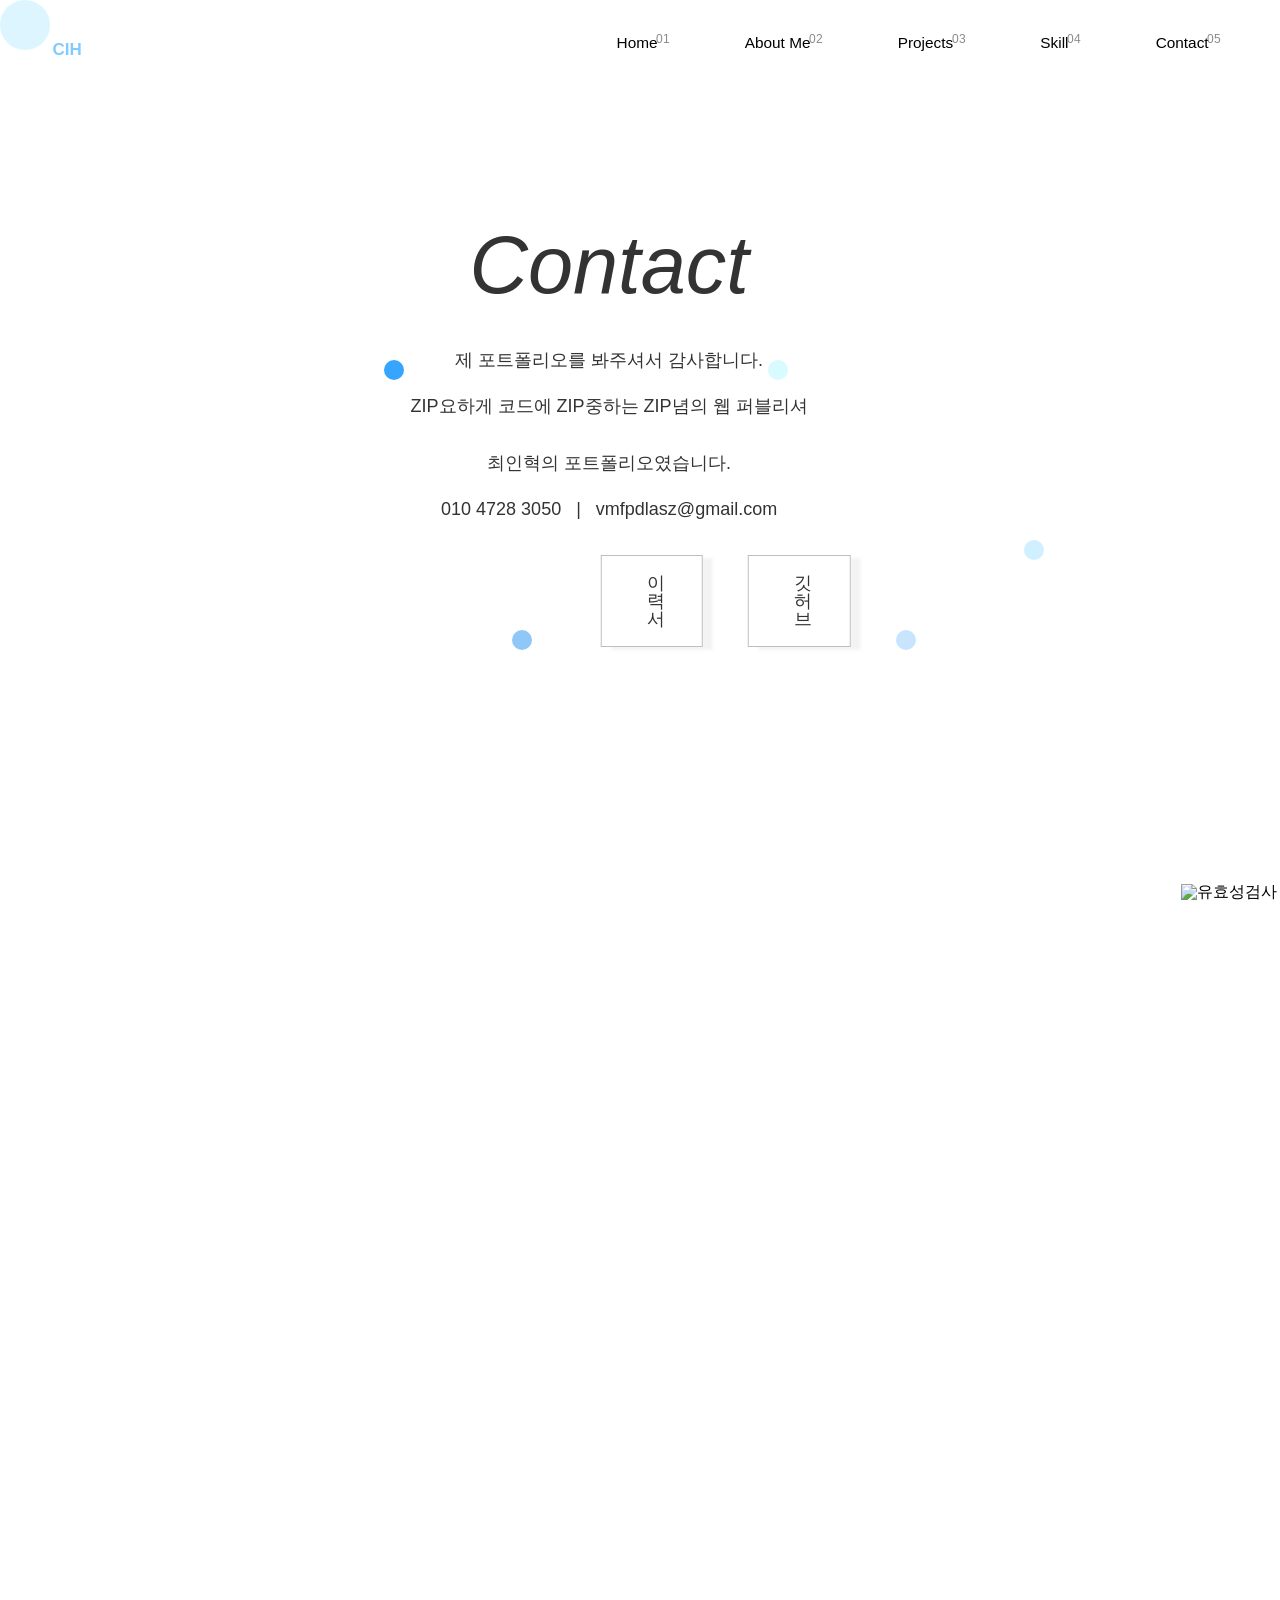
==== index.html @ bfeadcda "22" ====
<!DOCTYPE html>
<html lang="ko">
  <head>
    <meta charset="UTF-8">
    <meta name="viewport" content="width=device-width, initial-scale=1.0">
    <title>최인혁의 포트폴리오</title>
    <link rel="icon" href="./img/favicon.png" type="image/x-icon">
    <link rel="stylesheet" href="./css/reset.css">
    <link rel="stylesheet" href="./css/responsive.css">
    <link rel="stylesheet" href="./css/style.css">

    <!-- <link rel="stylesheet" href="./css/responsive.css"> -->

    <script src="https://code.jquery.com/jquery-3.6.0.min.js"></script>
    <script src="https://cdn.jsdelivr.net/npm/gsap@3.12.5/dist/gsap.min.js"></script>
    <script src="https://cdn.jsdelivr.net/npm/gsap@3.12.5/dist/ScrollTrigger.min.js"></script>
    <script src="https://unpkg.com/gsap@3/dist/ScrollToPlugin.min.js"></script>
    <script src="https://cdnjs.cloudflare.com/ajax/libs/lottie-web/5.12.2/lottie.min.js"></script>

    <script src="./script/script.js" defer></script>






  </head>

  <body>
    <header id="masthead">
      <div id="lottie"></div>
      <nav>
        <div class="gnb"><a href="#panel-1" class="anchor hover-14">Home</a><p class="s1"></p></div>
        <div class="gnb"><a href="#panel-2" class="anchor hover-14">About Me</a><p class="s2"></p></div>
        <div class="gnb"><a href="#panel-3" class="anchor hover-14">Projects</a><p class="s3"></p></div>
        <div class="gnb"><a href="#panel-10" class="anchor hover-14">Skill</a><p class="s4"></p></div>
        <div class="gnb"><a href="#panel-12" class="anchor hover-14">Contact</a><p class="s5"></p></div>
      </nav>
    </header>

    <main id="content">
      
      <section id="panels">
        <div id="panels-container">
          <div class="cursor"></div>
          <article id="panel-1" class="panel">
            
            <div class="zipper move" data-value="-1">
            <div class="visual">
              <img src="./img/cut.png" alt="#">
            </div>
              <div class="zipper_line" >
              </div>
            </div>
            <div class="title">
              <h2 class="row1">집중 집념 집요</h2>
              <h1 class="row2">3ZIP &nbsp;&nbsp; 최인혁입니다.</h1>
              <object data="./img/effect1.svg" type="image/svg+xml" class="eff1"></object>
              <div class="fx">
                <a class="btn-style510" href="https://drive.google.com/file/d/1c1glgRorIDei5zR2GiG9NNHSeQmncQgn/view?usp=sharing" target="_blank">이력서</a>
                <a class="btn-style510" target="_blank" href="https://github.com/rustymotor">깃허브</a>
              </div>
            </div>
            <div class="scrollright" data-value="3">
              <p>오른쪽으로 스크롤</p><i class="fa fa-long-arrow-right" aria-hidden="true"></i>
            </div>
          </article>
          <article id="panel-2" class="panel">
            <div class="style2">
              <h2 class="typewriter">
                코드에 ZIP중하고 ZIP요하게 분석하고<br>
                <span data-text="ZIP념으로 해결합니다"></span>
              </h2>
              <div class="text1">
                <div class="fx">
                  <div class="edu">
                    <h3>Info</h3>
                    <ul>
                      <li>최인혁</li>
                      <li>010 4728 3050</li>
                      <li>vmfpdlasz@gmail.com</li>
                    </ul>
                  </div>
                  <div class="lic">
                    <h3>Licenses</h3>
                    <ul>
                      <li>포토샵 GTQ 1급</li>
                      <li class="acc">웹디자인 기능사</li>
                      <li >운전면허 1종 보통</li>
                      <li class="acc">TOEIC 825 / 영어회화가능</li>
                    </ul>
                  </div>
                </div>
                <div class="fx">
                  <div class="exp">
                    <h3>Program</h3>
                    
                      <ul class="fx">
                        <li><img src="./img/icon1.png" alt=""></li>
                        <li><img src="./img/icon2.png" alt=""></li>
                        <li><img src="./img/icon3.png" alt=""></li>
                      </ul>
                    
                    
                      <ul class="fx">
                        <li><img src="./img/icon4.png" alt=""></li>
                        <li><img src="./img/icon5.png" alt=""></li>
                      </ul>
                    
                  </div>
                  <div class="prog">
                    <h3>Education</h3>
                    <ul>
                      <li>부산일과학고등학교 졸업</li>
                      <li class="acc">유니스트 졸업 / 학점 3.6</li>
                      <li>웹 퍼블리셔 아카데미 과정</li>
                    </ul>
                  </div>
                </div>
              </div>
              <div class="visual2">
                <img src="img/profile2.png" alt="">
                <!-- <div id="lottie4"></div> -->
              </div>
              <div id="lottie2"></div>
              <!-- <button data-target="#panel-1">panel1</button> -->
            </div>
          </article>
          <article id="panel-3" class="panel">
            <div class="style3">
              <!-- <div class="project_box pa">
                <h2>PROJECTS</h2>
                <div class="fx">
                  <div class="pj1"></div>
                  <div class="pj2"></div>
                  <div class="pj3"></div>
                </div>
              </div> -->
              <div class="project1">
                <div class="pj1_visual"></div>
              </div>
            </div>
          </article> <!-- panel3 -->
          <article id="panel-4" class="panel">
            <div class="style4">
              <div class="pj1_box pa pj_box">
                <h2>서울대공원</h2>
                <p>
                  기존 웹사이트를 대공원이라는 컨셉에 맞게 리디자인한
                  프로젝트입니다. jQuery로 메인 페이지의 슬라이드 기능을 구현했고 javaScript의 cloneNode함수를 이용하여 롤링 슬라이드 배너를 구현했습니다. input 과 label 요소를 사용하여 패널의 탭 기능을 만들었으며 로그인 페이지를 구현했습니다.

                  <br>반응형으로 제작하였고 웹접근성을 구현하였으며
                  웹표준을 준수하였습니다.
                </p>
                <p>제작 기간<span  class="gigan"> 3주</span></p>
                <p>사용 프로그램<span>HTML / CSS / JavaScript / JQuery</span></p>
                <!-- <p>웹호환성/기여도/제작기간:2주/호환성/접근성/반응형/ajax 링크 연결/tabs label구현</p> -->
                <div class="pj1_anchor fx">
                  <a href="https://rustymotor.github.io/project1/" class="btn-style510" target="_blank"  >사이트</a>                 
                  <a href="https://github.com/rustymotor/project1" target="_blank" class="git btn-style510">깃허브</a>
                  <a href="https://drive.google.com/file/d/1IsYMSiR6GaTXVZ1_oKkTVkjSziGa8KNE/view?usp=sharing"
                     class="btn-style510"   target="_blank">기획서</a>

                </div>
              </div>
              <section class="sec1 df">
                <div class="left pr">
                  <div class="mockup pc pr">
                    <div class="mask pa">
                      <img src="./img/project1_pc.jpg" class="screen" alt="">
                    </div>
                    <!-- mask -->
                    <img src="./img/desktop.png" class="device pa" alt="">
                  </div>
                  <div class="mockup mobile pr">
                    <div class="mask pa">
                      <img
                        src="./img/project1_mobile.png"
                        class="screen"
                        alt=""
                      >
                    </div>
                    <!-- mask -->
                    <img src="./img/mobile.png" class="device pa" alt="">
                  </div>
                </div>
                <!-- left -->
                <div class="right"></div>
                <!-- right -->
              </section>
            </div>
          </article><!-- panel4 -->
          <article id="panel-5" class="panel">
            <div class="style5">
              <div class="project2">
                <div class="pj2_visual"></div>
                <div class="pj2_box pa pj_box">
                  <h2>워너디자인</h2>
                  <p>
                    HTML과 CSS로 제작한 웹사이트입니다.
                    Swiper를 사용하여 자동슬라이드 배너를,
                    marquee태그를 이용하여 전광판 텍스트를 구현했습니다.
                    
                    Gsap 라이브러리를 통해 스크롤에 반응하는 애니메이션 효과를 각 컨텐츠에
                    부여했습니다. 스크롤 길이에 컨텐츠가 순차적으로 이동하는 애니메이션과 숫자 카운트 애니메이션을 구현하였습니다.
                    반응형으로 제작하였으며 웹표준을 준수하였습니다.
                  </p>
                  <p>제작 기간<span  class="gigan"> 1주</span></p>
                  <p>사용 프로그램<span>HTML / CSS / JQuery</span></p>
                  <!-- <p>웹호환성/기여도:100%/제작기간:3일/호환성/접근성/반응형/자동슬라이드배너/사용프로그램:HTML,Jquery,Gsap,,swiper 슬라이더,</p> -->
                  <div class="pj1_anchor fx">
                    <a href="https://rustymotor.github.io/project2/"
                      class="btn-style510"
                      target="_blank"
                      >사이트</a>
                    <a href="https://github.com/rustymotor/project2" target="_blank" class="git btn-style510">깃허브</a>
                    
                      
                  </div>
                </div>
              </div>
            </div>
          </article><!-- panel5 -->
          <article id="panel-6" class="panel">
            <div class="style6">
              <section class="sec2 df">
                <div class="left pr">
                  <div class="mockup pc pr">
                    <div class="mask pa">
                      <img src="./img/project2_pc.png" class="screen" alt="">
                    </div>
                    <!-- mask -->
                    <img src="./img/desktop.png" class="device pa" alt="">
                  </div>
                  <div class="mockup mobile pr">
                    <div class="mask pa">
                      <img
                        src="./img/project2_pc.png"
                        class="screen"
                        alt=""
                      >
                    </div>
                    <!-- mask -->
                    <img src="./img/mobile.png" class="device pa" alt="">
                  </div>
                </div>
                <!-- left -->
                <div class="right"></div>
                <!-- right -->
              </section>
            </div>
            
          </article><!-- panel6 -->
          <article id="panel-7" class="panel">
            <div class="style7">
              <div class="project3">
                <div class="pj3_visual"></div>
                <div class="pj3_box pa pj_box">
                  <h2>카트라이더</h2>
                  <p>
                    SCSS로 제작한 웹사이트입니다.
                    Swiper를 사용하여 좌우이동 슬라이드와 페이드인 슬라이드를 구현하였고 Pagination과
                    Swiper의 좌우이동 버튼을 수정했습니다.                    
                    사이트맵 버튼을 반응형에 적용되도록 애니메이션 요소와 같이 제작했습니다.
                    반응형으로 제작하였으며 웹표준을 준수했습니다.
                  </p>
                  <p>제작 기간<span class="gigan"> 3일</span></p>
                  <p>사용 프로그램<span>HTML / SCSS / JQuery</span></p>
                  <!-- <p>웹호환성/기여도:100%/제작기간:8시간/접근성/반응형/자동슬라이드배너/사용프로그램:HTML,Jquery,Gsap,swiper 슬라이더,</p> -->
                  <div class="pj1_anchor fx">
                    <a
                      href="https://rustymotor.github.io/project3/"
                      class="btn-style510"
                      target="_blank"
                      
                      >사이트</a
                    >
                    <a href="https://github.com/rustymotor/project3.git" target="_blank" class="git btn-style510">깃허브</a>

                  </div>
                </div>
              </div>
              <section class="sec3 df">
                <div class="left pr">
                  <div class="mockup pc pr">
                    <div class="mask pa">
                      <img src="./img/project3_pc.png" class="screen" alt="">
                    </div>
                    <!-- mask -->
                    <img src="./img/desktop.png" class="device pa" alt="">
                  </div>
                  <div class="mockup mobile pr">
                    <div class="mask pa">
                      <img
                        src="./img/project3_mobile.png"
                        class="screen"
                        alt=""
                      >
                    </div>
                    <!-- mask -->
                    <img src="./img/mobile.png" class="device pa" alt="">
                  </div>
                </div>
                <!-- left -->
                <div class="right"></div>
                <!-- right -->
              </section>
            </div>
          </article>
          <article id="panel-8" class="panel">
            <div class="style8">
              <h1><span>'더 피움'</span></h1> 
              <div class="figma_mockup"><div class="frame"><iframe src="https://www.figma.com/embed?embed_host=share&url=https%3A%2F%2Fwww.figma.com%2Fproto%2FV5k5zQDOg6pxXD3dg9kHcF%2F%25EB%258D%2594%25ED%2594%25BC%25EC%259B%2580-%25ED%2594%2584%25EB%25A1%259C%25ED%2586%25A0%25ED%2583%2580%25EC%259E%2585%3Ftype%3Ddesign%26node-id%3D1-3%26t%3DBNoR8RQygVrXM0Te-1%26scaling%3Dscale-down-width%26page-id%3D0%253A1%26starting-point-node-id%3D1%253A3%26mode%3Ddesign&hide-ui=1" allowfullscreen></iframe></div>
              <div class="figma_click">클릭하세요</div>
              </div>
              <div class="figma_word">
                <h2>더 피움</h2>
                <p>위치 기반 꽃 배달 및 픽업 애플리케이션</p>
                <p>#FIGMA Project &nbsp;&nbsp; #UI_UX &nbsp;&nbsp;&nbsp;#팀프로젝트</p>
                <p>FIGMA로 제작한 꽃 배달 및 픽업 앱의 프로토타입입니다.
                  위치 기반으로 인근 꽃집의 꽃 보유량과 종류를
                  확인하고 배달 및 픽업 서비스를 제공하는 것을 중점으로 제작되었습니다.
                  2030 젊은 세대 층을 주 고객으로 하였으며 저렴하고 편리하게 주변 꽃집을 
                  검색하고 원하는 꽃을 원하는 형태로 구매할 수 있는 애플리케이션입니다.
                 
                </p>
                <p>제작 기간 1주</p>
                <p>기여도 50%</p>
                <a href="https://www.figma.com/proto/V5k5zQDOg6pxXD3dg9kHcF/%EB%8D%94%ED%94%BC%EC%9B%80-%ED%94%84%EB%A1%9C%ED%86%A0%ED%83%80%EC%9E%85?type=design&node-id=1-3&t=iZJJX35H9peNZvPS-1&scaling=scale-down&page-id=0%3A1&starting-point-node-id=1%3A3&mode=design" target="_blank">프로토타입</a>
                <a href="https://drive.google.com/file/d/1l600MlNA_kvVbDKT5qLHlydbyEzMU9R7/view?usp=sharing" target="_blank">&nbsp;&nbsp;&nbsp;&nbsp;기획서&nbsp;&nbsp;&nbsp;&nbsp;</a>
              </div>

        
              <!-- <div class="skills">
              
                  </div> -->
            </div>
          </article><!-- panel7 -->
          <article id="panel-9" class="panel">
            <div class="style9">
              
            </div> <!-- style8 -->
          </article><!-- panel8 -->
          <article id="panel-10" class="panel">
            <div class="style10">
              <h2>My Skills</h2>
              <div class="skillchart">
                <div class="charts">
                  <div class="chart">
                    <h2 data-num="90">0</h2>
                    <svg>
                      <circle cx="110" cy="110" r="80"></circle>
                    </svg>
                    <p>HTML</p>
                  </div>
                  <div class="chart">
                    <h2 data-num="89">0</h2>
                    <svg>
                      <circle cx="110" cy="110" r="80"></circle>
                    </svg>
                    <p>CSS</p>
                  </div>
                  <div class="chart">
                    <h2 data-num="82">0</h2>
                    <svg>
                      <circle cx="110" cy="110" r="80"></circle>
                    </svg>
                    <p>JavaScript</p>
                  </div>
                  <div class="chart">
                    <h2 data-num="85">0</h2>
                    <svg>
                      <circle cx="110" cy="110" r="80"></circle>
                    </svg>
                    <p>JQuery</p>
                  </div>
                  <div class="chart">
                    <h2 data-num="86">0</h2>
                    <svg>
                      <circle cx="110" cy="110" r="80"></circle>
                    </svg>
                    <p>SolidWorks</p>
                  </div>
                </div>
                <div class="charts">
                  <div class="chart">
                    <h2 data-num="70">0</h2>
                    <svg>
                      <circle cx="110" cy="110" r="80"></circle>
                    </svg>
                    <p>GIT</p>
                  </div>
                  <div class="chart">
                    <h2 data-num="80">0</h2>
                    <svg>
                      <circle cx="110" cy="110" r="80"></circle>
                    </svg>
                    <p>FIGMA</p>
                  </div>
                  <div class="chart">
                    <h2 data-num="89">0</h2>
                    <svg>
                      <circle cx="110" cy="110" r="80"></circle>
                    </svg>
                    <p>Illustrator</p>
                  </div>
                  <div class="chart">
                    <h2 data-num="94">0</h2>
                    <svg>
                      <circle cx="110" cy="110" r="80"></circle>
                    </svg>
                    <p>Photoshop</p>
                  </div>
                  <div class="chart">
                    <h2 data-num="90">0</h2>
                    <svg>
                      <circle cx="110" cy="110" r="80"></circle>
                    </svg>
                    <p>KeyShot</p>
                  </div>
                </div>
              </div>
            </div><!-- style9 -->
          </article><!-- panel9 -->
          <article id="panel-11" class="panel">
            <div class="style11">
              <h2>My works</h2>
              <div class="fx">
                <div class="work">           
                  <div class="row">
                    <img  src="./img/banner.jpg" alt="" class="pic" data-src="./img/banner.html">
                    <div class="rowText">
                      <p>그래픽 디자인</p>
                      <p>자세히 보기</p>
                    </div>
                    <div id="lightbox">
                      <!-- <p>커피 배너 디자인</p> -->
                      <div id="lightboxImage"></div>
                    </div>
                  </div>
                </div>
                <div class="work">
                  <div class="grad pr">
                    <div class="gradin pa">
                      <p>제품디자인</p>
                      <p>Pinita</p>
                    </div>
                  <img src="./img/grad.jpg" alt="#">
                  </div>
                </div>
                <div class="work">
                  
                  <div class="cart pr">
                    <div class="cartin pa">
                      <p>제품디자인</p>
                      <p>Smeaver</p>
                    </div>
                  <img src="./img/cart.jpg" alt="">
                  </div>
                </div>
              </div>
              <!-- 이거 ajax로 했다는 거 포인트 -->
              
          </div>
          </article><!-- panel10 -->
          <article id="panel-12" class="panel">
            <div class="contact">
              <h2>Contact</h2>
              <p>제 포트폴리오를 봐주셔서 감사합니다.</p>
              <p>ZIP요하게 코드에 ZIP중하는 ZIP념의 웹 퍼블리셔</p>
              <p>최인혁의 포트폴리오였습니다.</p>
              <p><span>010 4728 3050</span>&nbsp;&nbsp; | &nbsp;&nbsp;<span>vmfpdlasz@gmail.com</span></p>
              <div class="title">
                <div class="fx">
                  <a class="btn-style510" href="https://drive.google.com/file/d/1k2ooLMZvWA_nG3NOnpA-vyTykZ9vm8qY/view?usp=sharing" target="_blank">이력서</a>
                  <a class="btn-style510" target="_blank" href="https://github.com/rustymotor">깃허브</a>
                </div>
              </div>
              <!-- <div class="copyright">Copyright&copy; 2024. InHyeok Choi. All Rights Reserved.</div> -->
            </div>
            <div class="parallax">
              <span data-value="-15"></span>
              <span data-value="5"></span>
              <span data-value="30"></span>
              <span data-value="-5"></span>
              <span data-value="15"></span>
            </div>
            <div class="validation">
              <a href="https://validator.w3.org/check?uri=내프로젝트주소"><img src="https://user-images.githubusercontent.com/59301948/210939606-50ea4ba6-6817-45df-b5af-e220ab606c5b.png" alt="유효성검사"></a>
              <a href="https://jigsaw.w3.org/css-validator/validator?uri=내프로젝트주소"><img src="https://jigsaw.w3.org/css-validator/images/vcss" alt=""></a>
          </div>
          </article>
 
        </div>
        <!-- panels-container -->
      </section>
      <!-- panels -->
    </main>

  </body>
</html>
---- css/responsive.css ----
@media screen and (max-width:768px) {
    nav{
        display:none;
    }
    .lottie2{
        overflow:hidden;
        display:none;
    }
}

/* @media screen and (min-width:769px) and (max-width:1023px) {
   
    .visual>img {
        display: none;
    }
} */

@media screen and (min-width:769px) and (max-width:1400px) {
    #panel-2{
        padding:15vw 0 0 20vw;
    }
    #panel-2 .visual2{
        display:none;
    }
    #panel-3 .pj1_visual{
        padding: 10vw 0 0 0;
        width: 70vw;
        height: 80vh;
        top: 15%;
        left: 15%;
        background: url(../img/pj1.png) left/cover no-repeat;
    }
    .pj_box p:nth-of-type(1) {
        position: relative;
        font-size: 2vh;
        line-height: 2.7rem;
        width: 100%;
        margin-bottom: 3rem;
    }
    .pj1_box h2:after {
        position: absolute;
        content: '리디자인 / 반응형';
        top: 5.5%;
        left: 40%;
        color: var(--color2);
        font-weight: 400;
        font-size: 2rem;
    }
    .sec1 .left {
        position: absolute;
        width: 45%;
        height: 100%;
        left: 45%;
    }
    .sec1 .left .mockup.pc {
        width: 100%;
        height: min(52rem, 70%);
        margin-top:10vh;
        z-index: 3;
    }
    /* 워너디자인 파트 */
    .pj2_box {
        position: absolute;
        top: 30%;
        left: 80%;
        width: 40vw;
        height: 40vh;
        z-index: 60000;
    }
    .pj2_box h2:after {
        position: absolute;
        content: '반응형';
        top: 5.5%;
        left: 45%;
        color: var(--color2);
        font-weight: 400;
        font-size: 2rem;
    }
    .sec2 .left {
        position: absolute;
        width: 45%;
        height: 100%;
        left: 0%;
    }
    .sec2 .left .mockup.pc {
        width: 100%;
        height: min(52rem, 70%);
        margin-top:10vh;
        z-index: 3;
    }
    /* 카트라이더 */
    .project3 .pj3_visual {
        position: absolute;
        background: url(../img/pj3.png) top / contain no-repeat;
        width: 150rem;
        height: 100vh;
        top: 0;
        left: -0%;
        z-index: 3;
    }
    .pj3_box {
        position: absolute;
        top: 30%;
        left: 120%;
        width: 41vw;
        height: 40vh;
        z-index: 6000000;
    }
    .sec3 .left {
        position: absolute;
        width: 45%;
        height: 100%;
        left: 180%;
        z-index: 10220;
    }
    .pj3_box h2:after {
        position: absolute;
        content: 'SCSS';
        top: 5.5%;
        left: 40%;
        color: var(--color2);
        font-weight: 400;
        font-size: 2rem;
    }
    .sec3 .left .mockup.pc {
        width: 100%;
        height: min(52rem, 70%);
        margin-top:10vh;
        z-index: 3;
    }
    /* 피그마 */
    .figma_mockup {
        position: relative;
        width: 400px;
        height: 777px;
        background: url(../img/phone_figma.png) no-repeat;
        background-size: 400px 777px;
        overflow: hidden;
        z-index: 100;
        margin: 10vh 0 0 70vw;
    }
    .figma_word {
        position: absolute;
        left: 120%;
        top: 10%;
    }
    /* 스킬 */
    .style10{
        display:none;
    }


@media screen and (min-width:1401px) {
    #panel-1 .title:before{
        content:'';
        position:absolute;
        background: url(../img/star_soft.png) top/contain;
        top:0%;
        right:-30%;
        width:10rem;
        height:10rem;
        z-index:1;
        animation: star 2s ease-in-out infinite;
        }
        #panel-1 .title h1:before{
        content:'';
        position:absolute;
        background: url(../img/star_soft.png) top/contain;
        top:-100%;
        right:-35%;
        width:6vh;
        height:6vh;
        z-index:-1;
        animation: star 3s ease-in-out infinite;
        
        }
}
---- css/style.css ----
@charset "utf-8";
@import url('https://fonts.googleapis.com/css2?family=Arimo:ital,wght@0,400..700;1,400..700&display=swap');
@import url(https://qwerewqwerew.github.io/source/style/reset.css);
@font-face {
  font-family: "yc";
  src: url("./YClover TTF-Bold.ttf");
  font-weight: 200;
}

:root {
  --color1:#eff5ff;
  --color2:#81ccfe;
  --bg-color: #2E3D4B;
  --text-color: #81ccfe;
}
.fx {
  display: flex;}
.pr {
  position: relative;
}
.pa {
  position: absolute;
}
p {
  font-size: 2rem;
  line-height: 2.7rem;
}
html,
body {
  margin: 0;
  height: 100%;
}

body {
  overflow-x: hidden;
}

a {
  color: black;
}
/* head */
header{

  line-height:5rem;
}
#lottie{
  position:relative;
  top:-4rem;
  width:14rem;
  height:14rem;
}
#lottie:after{
  position:absolute;
  content:'CIH';
  color:var(--color2);
  font-size:1.7rem;
  font-weight:700;
  top:50%;
  left:48%;
  transform:translate(-50%,-50%);
}
#lottie2{
  position:absolute;
  top:-60%;
  left:-30%;
  width:250vh;
  height:250vh;
  z-index:-100;
}
.acc{
  position:relative;
}
li.acc:before {
  position: absolute;
  content: '';
  background: #67c2ff8e;
  width: 0;
  height:100%;
  bottom: 0;
  left:-1rem;
  z-index: -1;
  animation: marker 3s infinite alternate;
}
@keyframes marker {
  100% {
    width: 80%;
  }
}
#lottie3{
  position:absolute;
  top:-45%;
  left:-30%;
  width:200rem;
  height:200rem;
  z-index:-100;
}
#lottie4{
  position:absolute;
  top:5%;
  left:30%;
  width:60rem;
  z-index:-100;
  margin:10vh 0 0 10vw;
}

#masthead {
  width:100%;
  position: fixed;
  display: flex;
  top:2rem;
  gap:2rem;
  z-index: 1;
  justify-content: space-between;
}

#masthead .gnb{
  font-family:'arimo', sans-serif;
  margin-right:2rem;
  text-align:center;
  display:inline-block;
  position:relative;
  height:4rem;
}
#masthead a {
  position:relative;
  text-decoration: none;
  line-height:4rem;
  font-size:1.2vw;
  margin-right:3vw;
  width:10rem;
  height:4rem;
}
p.sa{
  width:1px;
  height:1px;
}
#masthead a.mark{
  color:red;
  background-color: red;
}

#masthead p:after{
  position:absolute;
  width:1.3rem;
  height:11rem;
  top:0.5rem;
  right:4rem;
  font-size:1.2rem;
  color:var(--text3);
}
#masthead .s1:after{
  content:'01';
}
#masthead .s2:after{
  content:'02';
}
#masthead .s3:after{
  content:'03';
}
#masthead .s4:after{
  content:'04';
}
#masthead .s5:after{
  content:'05';
}
/* arimo 폰트 적용 */

#panel-3 .project_box h2,
#panel-8 h2,
#panel-9 h2,
#panel-11 h2,
#panel-1 .title span{
  font-family:'arimo', sans-serif;
}

#panel-2 .text1 h3 {
  font-family:'arimo', sans-serif;
  font-size: 3.2vh;
  margin-bottom: 2vh;
  font-weight:800;
}

main {
  width: 100%;
  height: 1px;
}
#panels{
  height:1px;
  width:100vw;
}
body{
  height:1px;
  width:100%;
}
#panels #panels-container {
  width: 100%;
  height: 100vh;
  display: flex;
  padding: 0;
  
  z-index: -2;
}

#panels #panels-container .panel {
  position: relative;
  min-width: 100vw;
  height: 100vh;
  color: #333;
  text-align: left;
  
}

#panel-5 {
  width: unset;
  flex: 1 0 auto;
}

/*---------------------panel----------------  */

.zipper{
  position:relative;
  height:100vh;
  width:50vw;
  margin-left:50vw;
  z-index:10;
}
.visual {
  margin:7.3vh 0 0 4vw;
}
.visual > img {
  position:absolute;
  object-fit: cover;
  height: 87vh;
  z-index:1;
  bottom:8%;
}
.zipper_line{
  position:absolute;
  width:35vw;
  margin:85vh 0 0 4vw;
  overflow:hidden;
}
.zipper_line>img{
  width: 100%;
}
.zipper_head{
  position:absolute;
  margin-top:78.6vh;
  height:5vh;
  width:5vh;
  animation: zipper 2s ease infinite;
  background-color: #fff;
}
.zipper_head>img{

  top:0;
  height:5vh;
}
@keyframes zipper {
  0%{
    transform: translateX(0%);
  }
  50%{
    transform: translateX(70%);
  }
  100%{
    transform: translateX(0%);
  }
}
#panel-1 .title {
  position: absolute;
  height: 20vw;
  top: 40%;
  left: 25%;
  z-index:10;
}

#panel-1 .title h1 {
  position: relative;
  font-size: 6.2vw;
  font-weight: 400;
  color:#333;
  line-height: 6vw;
  width: 60vw;
  text-shadow:10px 3px 3px rgba(135, 135, 135, 0.1);
  
}

#panel-1 .title .fx {
  margin-top:0vh;
  gap: 5rem;
  z-index:1000000;
}

.title a {
  font-size:1.8vh;
  border: 1px solid #bebebe;
  padding: 2rem 0rem;
  text-align: center;
  width: 16vh;
  box-shadow:10px 3px 3px rgba(135, 135, 135, 0.1);
  animation:textani 3s linear infinite;
}
@keyframes textani {
  0% {
    box-shadow: inset 0 0 0 0 rgba(79, 199, 255, 0.3),  inset 0 0 0 0 rgba(45, 206, 255, 0.3);
}
40% {
    box-shadow: inset  0 0 0 4rem rgba(244, 175, 167, 0), inset  0 0 0 0 rgba(45, 206, 255, 0.3);
}
80% {
    box-shadow:  inset 0 0 0 4rem rgba(244, 175, 167, 0), inset  0 0 0 4rem rgba(202, 23, 23, 0);
}
100% {
    box-shadow:  inset 0 0 0 0 rgba(244, 175, 167, 0),  inset 0 0 0 4rem rgba(202, 23, 23, 0);
}
}
.title a:hover{
  animation:textani 0s none;
}

/* panel-2 */

#panel-2 {
  padding: 8rem 0 0 5rem;
  z-index: 10;
}

#panel-2 .text1 {
  padding: 5vh 0 0 12vw;
}
#panel-2 .text1 div div{
  padding: 5rem 0 0 0;
  width:22rem;
}
#panel-2 .text1>.fx {
  gap: 19rem;
}

#panel-2 .text1>div>div:not(.exp) li {
  font-size: 2.2vh;
  line-height: 2.4rem;
  margin-left: 2rem;
  width:30rem;
}
.exp>.fx{
  padding:0;
}
.exp .fx:nth-of-type(1),
.exp .fx:nth-of-type(2){
  gap:3rem;
  margin-bottom:1rem;
}
.exp .fx:nth-of-type(1) img:nth-of-type(1),
.exp .fx:nth-of-type(1) img:nth-of-type(2),
.exp .fx:nth-of-type(1) img:nth-of-type(3){
  height:4rem;

}
.exp .fx:nth-of-type(2) img:nth-of-type(1),
.exp .fx:nth-of-type(2) img:nth-of-type(2){
  height:3.5rem;
  margin-right:0.7rem;
}

.visual2 {
  position:absolute;
  bottom:0;
  left:60%;
  z-index: 100;
}
.visual2 > img {
 height:90vh;
}
/* .visual>#lottie_profile{
}
button {
  width: 10rem;
  font-size: 10rem;
  background-color: red;
}

/* 3번 패널 ------------------------------------------ */
.project_box {
  position:relative;
  width: 150rem;
  height: 10rem;
  top: 30%;
  left: -10%;

  z-index: 10;
}
.project_box h2 {
  position:absolute;
  font-size: 8rem;
  font-weight: 400;
  margin: 0 0 -2rem 20rem;
  z-index:10;
}
.project_box .fx {
  position:absolute;
  top:60%;
  gap: 3rem;
}
.project_box .pj1,
.project_box .pj2,
.project_box .pj3 {
  width: 37rem;
  height: 33rem;
  background-color: green;
}
/* .project_box .pj1 {
  background: url(../img/phonehand.jpg) top/cover no-repeat;
}
.project_box .pj2 {
  background: url(../img/smallbox2.jpg) top/cover no-repeat;
}
.project_box .pj3 {
  background: url(../img/smallbox3.jpg) top/cover no-repeat;
} */

.project1 .pj1_visual {
  position: absolute;
  background: url(../img/pj1.png) top/cover no-repeat;
  width: 60vw;
  height: 100vh;
  top: 5%;
  left: 25%;
  z-index: 3;
}
.project1 .pj1_visual:after {
  /*사진옆에 project1글자*/
  position: absolute;
  content: "PROJECT1";
  font-family:'arimo',sans-serif;
  font-weight:100;
  top: 10%;
  left: -10%;
  font-size: 5rem;
  z-index: inherit;
  -webkit-text-stroke: 1px #000;
  color:#fff;
}
.project1 .pj1_visual img {
  width: 100%;
}
/* 4번 패널 ------------------------------------------ */
#panel-3 {
  z-index:-1}
#panel-4 {
  z-index: -1;
}
.pj1_box {
  top:30%;
  left: -5%;
  width: 42vw;
  height: 40vh;
  z-index:1000;
}
.pj_box h2 {
  font-size: 4.6vh;
  font-weight: 500;
  margin-bottom: 7rem;
}
.pj1_box h2:after{
  position:absolute;
  content:'리디자인  /  반응형';
  top:5.5%;
  left:27%;
  color:var(--color2);
  font-weight:400;
  font-size:2rem;
}
.pj2_box h2:after{
  position:absolute;
  content:'반응형';
  top:5.5%;
  left:30%;
  color:var(--color2);
  font-weight:400;
  font-size:2rem;
}
.pj3_box h2:after{
  position:absolute;
  content:'SCSS';
  top:5.5%;
  left:30%;
  color:var(--color2);
  font-weight:400;
  font-size:2rem;
}
.pj_box p:nth-of-type(1) {
  position:relative;
  font-size: 2vh;
  line-height:2.7rem;
  width: 70%;
  margin-bottom:3rem;
}
.pj_box p:nth-of-type(1):before{
  position:absolute;
  content:'';
  width:100%;
  height:1px;
  background-color: #d5e8ff;
  top:-10%;
  bottom:0;
}
.pj_box p:nth-of-type(2){
  font-size: 1.8vh;
  line-height:2.7rem;
  width: 70%;
}
.pj_box p:nth-of-type(3){
  position:relative;
  font-size: 1.8vh;
  line-height:2.7rem;
  width: 70%;
}
.pj_box p:nth-of-type(3):after{
  position:absolute;
  content:'';
  width:100%;
  height:1px;
  background-color:  #d5e8ff;
  bottom:-30%;
  left:0;
}
.pj_box span{
  padding-left:3rem;
  font-size:1.8vh;
}

.pj1_anchor{
  margin-top:3rem;
  gap:3rem;

}
.pj1_anchor a{
  font-size:1.7rem;
  border: 1px solid #bebebe;
  padding: 20px 0px;
  text-align: center;
  width: 15rem;
  box-shadow:10px 3px 3px rgba(135, 135, 135, 0.1);
}
.pj1_mockup {
  position: relative;
  top: 0%;
  left: 55%;
  width: 90rem;
  height: 100vh;
}
.pj1_mockup_computer {
  position: relative;
  background: url(../img/screen.png) top/cover no-repeat;
  width: 90rem;
  height: 100vh;
}
.pj1_mockup_computer .pj1_pic_com {
  position: absolute;
  background: url(../img/project1.png) top/cover no-repeat;
  top: 19%;
  left: 18%;
  width: 63%;
  height: 45%;
}
.pj1_mockup_phone {
  position: relative;
  top: 0%;
  left: 0%;
  background: url(../img/phone.png) top/cover no-repeat;
  width: 30rem;
  height: 100vh;
  z-index: 5;
  background-color: red;
}
.pj1_mockup_phone .pj1_pic_phone {
  position: absolute;
  background: url(../img/project1.png) top/cover no-repeat;
  top: 0%;
  left: 15%;
  width: 69%;
  height: 44%;
}
/* 5번 패널 ------------------------------------------ */
.project2 .pj2_visual {
  position: absolute;
  background: url(../img/pj2.png) top/contain no-repeat;
  width: 160rem;
  height: 100vh;
  top: 10%;
  left: -10%;
  z-index: 3;
}
.project2 .pj2_visual:after {
  /*사진옆에 project1글자*/
  position: absolute;
  content: "PROJECT2";
  font-family:'arimo',sans-serif;
  top: 5%;
  right: 20%;
  font-size: 5rem;
  z-index: 4;
  -webkit-text-stroke: 1px #000;
  color:#fff;
}
.project3 .pj3_visual {
  position: absolute;
  background: url(../img/pj3.png) top/contain no-repeat;
  width: 150rem;
  height: 100vh;
  top: 0;
  left: -15%;
  z-index: 3;
}
.project3 .pj3_visual:after {
  /*사진옆에 project1글자*/
  position: absolute;
  content: "PROJECT3";
  font-family:'arimo',sans-serif;
  top: 20%;
  left:10%;
  font-size: 5rem;
  z-index: 4;
  -webkit-text-stroke: 1px #000;
  color:#fff;
}


.sec1{
  height:90vh;
  padding-top:10vh;
  margin-left:0vw;
}
.sec1 .left{
  position:absolute;
  width:45%;
  height:100%;
  left:35%;
}
.project2 .pj2_visual img {
  width: 100%;
}
#panel-6{
  position:relative;
  z-index:-1;
}
#panel-9{
  position:relative;
  z-index:-2;
}

.sec2{
  width:100%;
  height:90vh;
  padding-top:10vh;
  margin-left:30vw;
}
.sec2 .left{
  position:absolute;
  width:45%;
  height:100%;
  left:-20%;
}
.pj2_box {
  position:absolute;
  top: 30%;
  left: 70%;
  width: 40vw;
  height: 40vh;
  z-index:60000;
}



.sec3{
  height:90vh;
  padding-top:10vh;
  margin-left:0vw;
}
.sec3 .left{
  position:absolute;
  width:45%;
  height:100%;
  left:110%;
  z-index:10220;
}
.pj3_box {
  position:absolute;
  top: 30%;
  left: 70%;
  width: 41vw;
  height: 40vh;
  z-index:6000000;

}
.gigan{
  margin-left:2.3rem;
}

.mockup.pc{
  width:100%;
  height:min(52rem,70%);
  z-index:3;
}
.mockup.mobile{
  position:absolute;
  width:min(25rem,70%);
  height:30rem;
  top:30%;
  left:75%;
  z-index:4;
}
.mockup.pc .mask{
  width:calc(100% - 80px);
  top:40px;
  left:40px;
  height:80%;
  z-index:999;
  overflow:hidden;
}
.mockup.mobile .mask{
  width:22rem;
  height:38.5rem;
  top:5rem;
  left:1.7rem;
  border-radius:1.6rem;
  z-index:999;
  overflow:hidden;
}

.left .screen{width:100%;}
.left .device{width:100%;}


/* panel 6-------------스킬바 -------------------------------000 */

/* panel 7-------------스킬바 -------------------------------000 */
#panel-5>div>h2,
#panel-6>div>h2,
#panel-8>div>h2,
#panel-9>div>h2,
#panel-10>div>h2{
  position:absolute;
  font-size:8rem;
  font-style:italic;
  top:20%;
  left:5%;
}
#panel-8{
  z-index:-1;
}
/* banner---------------------------------------------------- */
/* banner---------------------------------------------------- */
/* banner---------------------------------------------------- */
#panel-11 .fx{
  margin-top:40vh;
  gap:3vw;
}
#panel-11 h2{
  position:absolute;
  font-size:5rem;
  font-style:italic;
  font-family:'arimo',sans-serif;
  top:20%;
  left:5%;
}
.work h3{
  font-size:2rem;
}

.work>div{
  overflow:hidden;
  border-radius:1rem;
}
#panel-11 .row{
  position:relative;
  width:25vw;
  height:35vh;
  background-color:blue;
  overflow:hidden;
}
.grad{
  width:25vw;
  height:35vh;
  background-color: blue;

}
.grad>img{
  width:100%;
  height:100%;
  object-fit: cover;
  
}

.cart{
  width:25vw;
  height:35vh;
  background-color: orange;
}
.cart>img{
  width:100%;
  height:100%;
  object-fit: cover;
}
.gradin,
.cartin{
  top:0;
  left:0;
  width:100%;
  height:100%;
  background-color: rgba(0, 0, 0, 0.4);
  color:#fff;
  text-align:center;
  padding-top:25%;
  opacity:0;
  transition:all 1s;
}
.gradin:hover{
  opacity:1;
}
.cartin:hover{
  opacity:1;
}

.gradin p:nth-of-type(1),
.cartin p:nth-of-type(1){
  font-size:3rem;
  margin-bottom:10%;
}
#panel-11 .row .rowText{
  position: absolute;
  top: 0;
  left:0;
  width:100%;
  height:100%;
  text-align:center;
  font-size:2rem;
  line-height:2.5rem;
  background-color:  rgba(0, 0, 0, 0.4);
  color:#fff;
  padding-top:25%;
  opacity:0;
  transition:opacity 1s;
  /* display:block; */
  z-index:2;
}
#panel-11 .row .rowText.active{
  opacity:1;
}
#panel-11 .row .rowText p:nth-child(1){
  font-size:3rem;
  margin-bottom:10%;
}
.row>img{
  position:absolute;
  top:0;
  left:0;
  width:100%;
  height:100%;
  z-index:1;
  width:100%;
  
}

#lightbox{ /* 박스 */
  position:fixed;
  top:0;
  left:0%;
  width:40rem;
  height:100%;
  /* transform: translateY(-100%); */
  background-color: rgba(0,0,0,.6);
  z-index:50;
  transition:all 1s;
  overflow:hidden;
  display:none;
}
#lightbox>p{
  position:absolute;
  left:75%;
  top:50%;
  font-size:2rem;
  color:#fff;
  text-align:center;
}
#lightboxImage{
  width:50%;
  height:100%;
  position:fixed;
  left:0%;
}

/* 이게 안의 이미지 */
.banner_img>img{
  position:absolute;
  top:0;
  left:-10%;
  height:100%;
  z-index:7;

}


/* 마우스 애니메이션 */
.cursor{
  position:fixed;
  left:0;
  top:0;
  width:50px;
  height:50px;
  border-radius: 50%;
  /* border:3px solid var(--color2); */
  user-select:none;
  pointer-events:none;
  cursor:none;
  z-index:9999;
  transition:background-color 0.2s,border-color 0.2s,border-radius 0.2s,transform 0.6s;
}
.cursor{
  background-color: rgba(177, 233, 255, 0.445);
  border-color:rgba(145, 224, 255, 0.1);
}
.cursor.style2{
  background-color: rgba(177, 233, 255, 0.445);
  /* border-color:var(--color1); */
  transform:rotateY(720deg) scale(2);
  /* backdrop-filter:blur(2px); */
  border-radius: 50%;
}
.cursor.style2:after{
  position:absolute;
  content:'click';
  color:rgba(177, 233, 255, 0.445);
  left:50%;
  top:50%;
  transform:translate(-50%,-50%);
}
.cursor.style3{
  background-color: rgba(177, 233, 255, 0.445);
  /* border-color:var(--color1); */
  transform:rotate(45deg) scale(1.5);
  border-radius:10px;
}
.cursor.style4{
  background-color: rgba(177, 233, 255, 0.445);
  /* border-color:var(--color1); */
  transform:rotate(720deg) scale(0.3);
}
.cursor.style5{
  background-color: rgba(177, 233, 255, 0.445);
  /* border-color:var(--color1); */
  transform:rotate(-720deg) scale(1.5);
  border-radius:0;
}
.cursor.style6{
  background-color: rgba(177, 233, 255, 0.445);
  /* border-color:var(--color1); */
  transform:rotate(45deg) scale(1.5);
  border-radius:10px;
}
.cursor.style7{
  background-color: rgba(177, 233, 255, 0.445);
  border-color:var(--color1);
  transform:rotate(720deg) scale(0.3);
}
.cursor.style8{
  background-color: rgba(177, 233, 255, 0.445);
  border-color:var(--color1);
  transform:rotate(-720deg) scale(1.5);
  border-radius:0;
}
/* graphic design/패널 10 */

/* contact/패널 11 */

#panel-12 .contact{
  position:absolute;
  top:25vh;
  height:50vh;
  left:50%;
  transform:translateX(-50%);
  z-index:5;

}
.contact h2{
  top:-30%;
  width:50vw;
  font-size:9vh;
  font-style:italic;
  margin-bottom:4vh;

  text-align:center;
}
.contact p{
  font-size:2vh;
  margin-top:1vh;
  width:50vw;
  text-align:center;

}
.contact p:nth-child(4){
  margin-top:2rem;
}
.copyright{
  margin: 10vh 0 0 15vw;
  transform:translateX(-50%);
  font-size:2vh;
  width:30vw;
}
#panel-12 .title .fx{
  margin:3vh 0 0 28vh;
  gap: 5vh;
  z-index:1000000;

  text-align:center;
  padding-left:20rem;
}

#panel-12 .title a {
  font-size:2vh;
  border: 1px solid #bebebe;
  padding: 2vh 5vh;
  text-align: center;
  width: 8vw;
  
  box-shadow:10px 3px 3px rgba(135, 135, 135, 0.1);
}
.markers{
  display:none;
}



/* 패럴렉스 */
.parallax{
  position:relative;
  width:100%;
  height:100%;
  overflow:hidden;
  display:flex;
  justify-content: center;
  align-items: center;
}
.parallax span{
  position:absolute;
  width:2rem;
  height:2rem;
  border-radius: 100%;
}
.parallax span:nth-child(1){
  top:70%;
  left:70%;
  background-color: rgb(200, 228, 255);
  z-index:300;
}
.parallax span:nth-child(2){
  top:60%;
  left:80%;
  background-color: rgb(208, 240, 255);
  z-index:300;
}
.parallax span:nth-child(3){
  top:40%;
  left:60%;
  background-color: rgb(216, 251, 255);
  z-index:300;
}
.parallax span:nth-child(4){
  top:70%;
  left:40%;
  background-color: rgb(143, 200, 247);
  z-index:300;
}
.parallax span:nth-child(5){
  top:40%;
  left:30%;
  background-color: rgb(54, 165, 255);
  z-index:300;
}
.validation{
  position:absolute;
  bottom:0;
  right:0;
}
.validation> a:nth-of-type(1)>img{
  height:4vh;
}
.validation> a:nth-of-type(2)>img{
  height:3.6vh;
}
/* 9----------------- */

/* skillbar */

#panel-10>div>h2{
	margin-left:15vw;
	font-size:5rem;
}
.chart p{
	font-family:'Arimo', sans-serif;
  }
  .skillchart{
	margin-top:30vh;
	display:flex;
	flex-direction: column;
  }
.charts {
  top:40%;
	width: 80%;
	margin: 4vh auto 0;
	display: flex;
	justify-content: center;
}
.charts .chart {
	margin: 0 3vh;
	position: relative;
}
.charts .chart h2 {
    font-size:2vh;
	position: absolute;
	left: 50%;
	top: 50%;
	transform: translate(-50%, -50%);
	margin: 0;
}
.chart p{
    position:absolute;
    font-size:1.8rem;
    top:100%;
    left:50%;    
    transform: translate(-50%, -50%);
}
.charts .chart svg {
	width: 220px;
	height: 220px;
}
circle {
	fill: #ffffff;
	stroke-width: 5;
	stroke-dasharray: 502.4; /* 628 */
	stroke-dashoffset: 502.4;
	/* animation:line 2s forwards; */
	transform: rotate(-90deg);
	transform-origin: 50% 50%;
	stroke-linecap: round;
}
@keyframes line {
	from {
		stroke-dashoffset: 502.4;
	}
	to {
		stroke-dashoffset: 0;
	}
}
.charts .chart:nth-child(1) circle {
	stroke: #84c0ff;
}
.charts .chart:nth-child(2) circle {
	stroke: #84c0ff;
}
.charts .chart:nth-child(3) circle {
	stroke: #84c0ff;
}
.charts .chart:nth-child(4) circle {
	stroke: #84c0ff;
}
.charts .chart:nth-child(5) circle {
	stroke: #84c0ff;
}
.charts .chart:nth-child(6) circle {
	stroke: #84c0ff;
}

section {
	height: 100vh;
}

line {
	stroke: #4e88e1;
}

/* ----------------------------------gsap */
/* ----------------------------------gsap */
/* ----------------------------------gsap */
.circular-pbar{
    width:200px;
    height:200px;
    border-radius:50%;

    position:relative;
    /* add */
    --p:0; 
    background:conic-gradient(#84c0ff var(--p,0),#cacaca var(--p) );
}
.circular-pbar-counter{
    position:absolute;
    font-size:3rem;
    color:#333;
    top:50%;
    left:50%;
    transform:translate(-50%, -50%);
}
.circular-pbar-counter:after{
    content:'%';
}
.circular-pbar::before{
    content:'';
    position:absolute;
    background:#ffffff;
    left:50%;
    top:50%;
    transform:translate(-50%,-50%);
    width: 80%;
    height:80%;
    border-radius: 50%;
   
}
/* effect */


/* 지퍼 이미지 */


/* 메인화면 오른쪽 아래에 스크롤 */
.scrollright{
  position:absolute;
  display:flex;
  gap:1rem;
  top:92%;
  right:8%;
  color:#000;
  font-size:1vh;
  animation: scroll2 2s ease infinite;
  border:0.3rem solid var(--color2);
  padding:0.5vh;
  z-index:11;
}
.scrollright:after{
  position:absolute;
  content:'';
  width:105%;
  height:100%;
  top:20%;
  left:0%;
  background-color: var(--color2);
  z-index:0;
}
.scrollright>p,
.scrollright>i
{
  display:inline-block;
  z-index:1;
}
@keyframes scroll2 {
  0% {
    right: 6%;
  }
  50% {
    right: 7%;
  }
  100% {
    right: 6%;
  }
} 

#panel-2 h2.typewriter {
  position: relative;
  margin: 0;
  font-size: 2.82vw;
  font-weight: 500;
  margin: 6vh 0 2rem 0rem;
  line-height: 7vh;
  color: #333;
}


.typewriter span {
  color: var(--text-color);
  text-transform: uppercase;
  border-right: solid var(--text-color) 10px; 
  animation: cursor 1s ease-in-out infinite;
}

@keyframes cursor {
  from { border-color: var(--text-color); }
  to { border-color: transparent; }
}

@media (max-width: 576px) {
  .typewriter { font-size: 24px; }
}
@media (max-width: 768px) {
  .typewriter { font-size: 36px; }
}
/*  패널 1별 */

@keyframes star {
0%{
 transform: scale(1);
}
50%{
transform: scale(1.4);
}
100%{
  transform: scale(1);
}
}

/* 버튼 마우스오버mouseover */
.buttons-wrapper {
  display: flex;
  flex-wrap: wrap;
}

.updating {
  margin: 3em;
  text-align: center;
}

.btn-style510 {
  position: relative;
  background-color: #fff;
  border-color: #5e5e5e;
  color: #333;
  overflow: hidden;
}
.btn-style510::before, .btn-style510::after {
  height: 100%;
  position: absolute;
  top: 0;
  left: 0;
  transform: translateX(-100px) skewX(-15deg);
  content: "";
}
.btn-style510::before {
  width: 60px;
  background: rgba(255, 255, 255, 0.5);
  filter: blur(30px);
  opacity: 0.5;
}
.btn-style510::after {
  width: 30px;
  left: 30px;
  background: rgba(255, 255, 255, 0.2);
  filter: blur(5px);
}
.btn-style510:hover {
  background-color: #81ccfe;
  border-color: #81ccfe;
  color: #fff;
}
.btn-style510:hover::before {
  opacity: 1;
}
.btn-style510:hover::before, .btn-style510:hover::after {
  transform: translateX(300px) skewX(-15deg);
  transition: all 0.9s ease;
}


.hover-14:after {
  content: "";
  position: absolute;
  top: 0;
  right: 0;
  width: 100%;
  height: 100%;
  border-radius:0rem;
  /* background-color: #81ccfe; */
  transform: scaleX(0);
  transition: transform 0.3s;
  animation:textani2 2s linear infinite;
  z-index:-1;
  
}
@keyframes textani2 {
  0% {
    box-shadow: inset 0 0 0 0 rgba(45, 206, 255, 0.7),  inset 0 0 0 0 rgba(45, 206, 255, 0.7);
}
40% {
    box-shadow: inset  0 0 0 4rem rgba(244, 175, 167, 0), inset  0 0 0 0 rgba(45, 206, 255, 0.7);
}
80% {
    box-shadow:  inset 0 0 0 4rem rgba(244, 175, 167, 0), inset  0 0 0 4rem rgba(202, 23, 23, 0);
}
100% {
    box-shadow:  inset 0 0 0 0 rgba(244, 175, 167, 0),  inset 0 0 0 4rem rgba(202, 23, 23, 0);
}
}
.gnb .hover-14 {
  padding: 0.5rem 1.3rem;
}
.hover-14:hover:after {
  transform: scaleX(1);
}
.gnb:hover{
  color:#4b4b4b;
}
.gnb:hover p:after{
  color:var(--color2) !important;
}


/* h1, h1, svg, 제목 */

  #panel-1 .title h2,
  #panel-1 .title h1 {
    max-width: 100%;
    font-size: clamp(8rem, 18rem, 6vw);
    font-weight: 600;
    letter-spacing: -1rem;
    color: rgba(255, 255, 255, .4);
    -webkit-background-clip: text;
    -webkit-text-fill-color: rgba(255, 255, 255, .4);
    mix-blend-mode: overlay;
    background-image: linear-gradient(280deg, var(--color2) 40%, #9c9e9d 100%);
    z-index: 999;
  }
  #panel-1 .title h1 {
    text-shadow: 0px 3px 0px #070707,
      0px 14px 10px rgba(0, 0, 0, 0.15),
      0px 24px 2px rgba(0, 0, 0, 0.1),
      0px 34px 30px rgba(0, 0, 0, 0.1);
  }
  #panel-1 .title h2 {
    margin-bottom: 2vw;
    font-weight: 900;
    text-shadow: 0px 3px 0px #177cff,
      0px 14px 10px rgba(0, 0, 0, 0.15),
      0px 24px 2px rgba(0, 0, 0, 0.1),
      0px 34px 30px rgba(0, 0, 0, 0.1);
  }
  #panel-1 .title span {
    display: inline-block;
    opacity: 0;
  }
  #panel-1 .title h1 span:nth-child(1), 
  #panel-1 .title h1 span:nth-child(2), 
  #panel-1 .title h1 span:nth-child(3), 
  #panel-1 .title h1 span:nth-child(4){
    text-shadow: 0px 3px 0px #177cff,
      0px 14px 10px rgba(0, 0, 0, 0.15),
      0px 24px 2px rgba(0, 0, 0, 0.1),
      0px 34px 30px rgba(0, 0, 0, 0.1);
  }
  @keyframes animate {
    0% {
      margin-top: 0%;
    }
    50% {
      margin-top: -15%;
    }
    100% {
      margin-top: 0%;
    }
  }
  @keyframes animate2 {
    0% {
      margin-left: 3%;
    }
    50% {
      margin-left: -3%;
    }
    100% {
      margin-left: 3%;
    }
  }
  @keyframes animate3 {
    0% {
      margin-left: 0%;
    }
    50% {
      margin-left: 15%;
    }
    100% {
      margin-left: 0%;
    }
  }
  
  /*  패널 1별 */
  #panel-1 .title .eff1 {
    position: absolute;
    top: -30%;
    left: 0%;
    width: 8vw;
    transform: translate(-30%, -5%) rotate(-15deg);
    z-index:-10;
  }
  #panel-1 .title .eff2 {
    position: absolute;
    top: 20%;
    left: -10%;
    width: 5vw;
    z-index:-10;
  }
  /* 피그마 목업 */
  .style8{
    position:relative;
    width:100%;
    height:100%;
    top:0;
    left:0;
    margin-left:100vw;
  }
  .style8>h1{
    position: absolute;
    font-family:'arimo',sans-serif;
    top: 55%;
    left: 0%;
    width:30vw;
    height:50vh;
    transform:translateY(-50%);
    font-size:12rem;
    z-index: 4;
    -webkit-text-stroke: 1px #919191;
    color: pink;
    
  }
  .style8>h1:before{
    position: absolute;
    content:'Project4';
    font-size: 12rem;
    font-family:'arimo',sans-serif;
    top: 0%;
    left: -50%;
    transform:translateY(-30%);
    font-size: 5rem;
    z-index: 4;
    color:#fff;
    /* -webkit-text-stroke: 1px #000; */

    
  }
  .figma_mockup{
    position:relative;
    width:400px;
    height:777px;
    background:url(../img/phone_figma.png) no-repeat;
    background-size:400px 777px;
    overflow:hidden;
    z-index:100;
    margin:10vh 0 0 40vw;
}
.figma_click{
  position:absolute;
  top:70%;
  left:40%;
  font-size:2rem;
  animation: click 1s ease infinite;
  display:block;
}
@keyframes click {
  0%{
    opacity:1;
  }
  50%{
    opacity:0;
  }
  100%{
    opacity:1;
  }
}

.frame{
    width:344px;
    height: 729px;
    position:absolute;
    left:29px;
    top:23px;
    overflow:hidden;
    border-radius:35px;
}
iframe{
    border:none;
    height:100%;
    width:100%;
}
.figma_word{
  position:absolute;
  left:70%;
  top:10%;
}
.figma_word>h2{
  font-size:6rem;
  line-height:8rem;
  color:#f87f7f;
}
.figma_word p{
  font-size:1.6rem;
  line-height:3rem;
}
.figma_word p:nth-of-type(1){
  margin:1rem 0;
}
.figma_word p:nth-of-type(2){
  margin:1rem 0;
  color:#f87f7f;
}
.figma_word p:nth-of-type(3){
  position:relative;
  padding:1rem 0;
}
.figma_word p:nth-of-type(3):before{
  position:absolute;
  content:'';
  width:100%;
  height:0.1rem;
  background-color: pink;
  top:-5%;

}
.figma_word p:nth-of-type(4):before{
  position:absolute;
  content:'';
  width:100%;
  height:0.1rem;
  top:-20%;
  background-color: pink;
}
.figma_word p:nth-of-type(4){
  position:relative;
  margin:1rem 0;
}
.figma_word{
  width:40rem;
}
.figma_word .fx{
  gap:10vh;
}
.figma_word a{
  font-size:1.8vh;
  border: 1px solid #ffc6c6;
  color:#f87f7f;
  line-height:8rem;
  padding: 1.3rem 2rem;
  text-align: center;
  width: 40rem !important;
  box-shadow:10px 3px 3px rgba(135, 135, 135, 0.1);
  animation:textani3 3s linear infinite;
}
@keyframes textani3 {
  0% {
    box-shadow: inset 0 0 0 0 rgba(244, 167, 203, 0.4),  inset 0 0 0 0 rgba(244, 167, 203, 0.3);
}
40% {
    box-shadow: inset  0 0 0 4rem rgba(244, 167, 203, 0), inset  0 0 0 0 rgba(244, 167, 203, 0.4);
}
80% {
    box-shadow:  inset 0 0 0 4rem rgba(244, 175, 167, 0), inset  0 0 0 4rem rgba(202, 23, 23, 0);
}
100% {
    box-shadow:  inset 0 0 0 0 rgba(244, 175, 167, 0),  inset 0 0 0 4rem rgba(202, 23, 23, 0);
}
}
::-webkit-scrollbar {
  width: 15px;
  background-color: #e3e3e3;
}

::-webkit-scrollbar-thumb {
  background: #84c7ff;
}
---- css/responsive.css ----
@media screen and (max-width:768px) {
    nav{
        display:none;
    }
    .lottie2{
        overflow:hidden;
        display:none;
    }
}

/* @media screen and (min-width:769px) and (max-width:1023px) {
   
    .visual>img {
        display: none;
    }
} */

@media screen and (min-width:769px) and (max-width:1400px) {
    #panel-2{
        padding:15vw 0 0 20vw;
    }
    #panel-2 .visual2{
        display:none;
    }
    #panel-3 .pj1_visual{
        padding: 10vw 0 0 0;
        width: 70vw;
        height: 80vh;
        top: 15%;
        left: 15%;
        background: url(../img/pj1.png) left/cover no-repeat;
    }
    .pj_box p:nth-of-type(1) {
        position: relative;
        font-size: 2vh;
        line-height: 2.7rem;
        width: 100%;
        margin-bottom: 3rem;
    }
    .pj1_box h2:after {
        position: absolute;
        content: '리디자인 / 반응형';
        top: 5.5%;
        left: 40%;
        color: var(--color2);
        font-weight: 400;
        font-size: 2rem;
    }
    .sec1 .left {
        position: absolute;
        width: 45%;
        height: 100%;
        left: 45%;
    }
    .sec1 .left .mockup.pc {
        width: 100%;
        height: min(52rem, 70%);
        margin-top:10vh;
        z-index: 3;
    }
    /* 워너디자인 파트 */
    .pj2_box {
        position: absolute;
        top: 30%;
        left: 80%;
        width: 40vw;
        height: 40vh;
        z-index: 60000;
    }
    .pj2_box h2:after {
        position: absolute;
        content: '반응형';
        top: 5.5%;
        left: 45%;
        color: var(--color2);
        font-weight: 400;
        font-size: 2rem;
    }
    .sec2 .left {
        position: absolute;
        width: 45%;
        height: 100%;
        left: 0%;
    }
    .sec2 .left .mockup.pc {
        width: 100%;
        height: min(52rem, 70%);
        margin-top:10vh;
        z-index: 3;
    }
    /* 카트라이더 */
    .project3 .pj3_visual {
        position: absolute;
        background: url(../img/pj3.png) top / contain no-repeat;
        width: 150rem;
        height: 100vh;
        top: 0;
        left: -0%;
        z-index: 3;
    }
    .pj3_box {
        position: absolute;
        top: 30%;
        left: 120%;
        width: 41vw;
        height: 40vh;
        z-index: 6000000;
    }
    .sec3 .left {
        position: absolute;
        width: 45%;
        height: 100%;
        left: 180%;
        z-index: 10220;
    }
    .pj3_box h2:after {
        position: absolute;
        content: 'SCSS';
        top: 5.5%;
        left: 40%;
        color: var(--color2);
        font-weight: 400;
        font-size: 2rem;
    }
    .sec3 .left .mockup.pc {
        width: 100%;
        height: min(52rem, 70%);
        margin-top:10vh;
        z-index: 3;
    }
    /* 피그마 */
    .figma_mockup {
        position: relative;
        width: 400px;
        height: 777px;
        background: url(../img/phone_figma.png) no-repeat;
        background-size: 400px 777px;
        overflow: hidden;
        z-index: 100;
        margin: 10vh 0 0 70vw;
    }
    .figma_word {
        position: absolute;
        left: 120%;
        top: 10%;
    }
    /* 스킬 */
    .style10{
        display:none;
    }


@media screen and (min-width:1401px) {
    #panel-1 .title:before{
        content:'';
        position:absolute;
        background: url(../img/star_soft.png) top/contain;
        top:0%;
        right:-30%;
        width:10rem;
        height:10rem;
        z-index:1;
        animation: star 2s ease-in-out infinite;
        }
        #panel-1 .title h1:before{
        content:'';
        position:absolute;
        background: url(../img/star_soft.png) top/contain;
        top:-100%;
        right:-35%;
        width:6vh;
        height:6vh;
        z-index:-1;
        animation: star 3s ease-in-out infinite;
        
        }
}
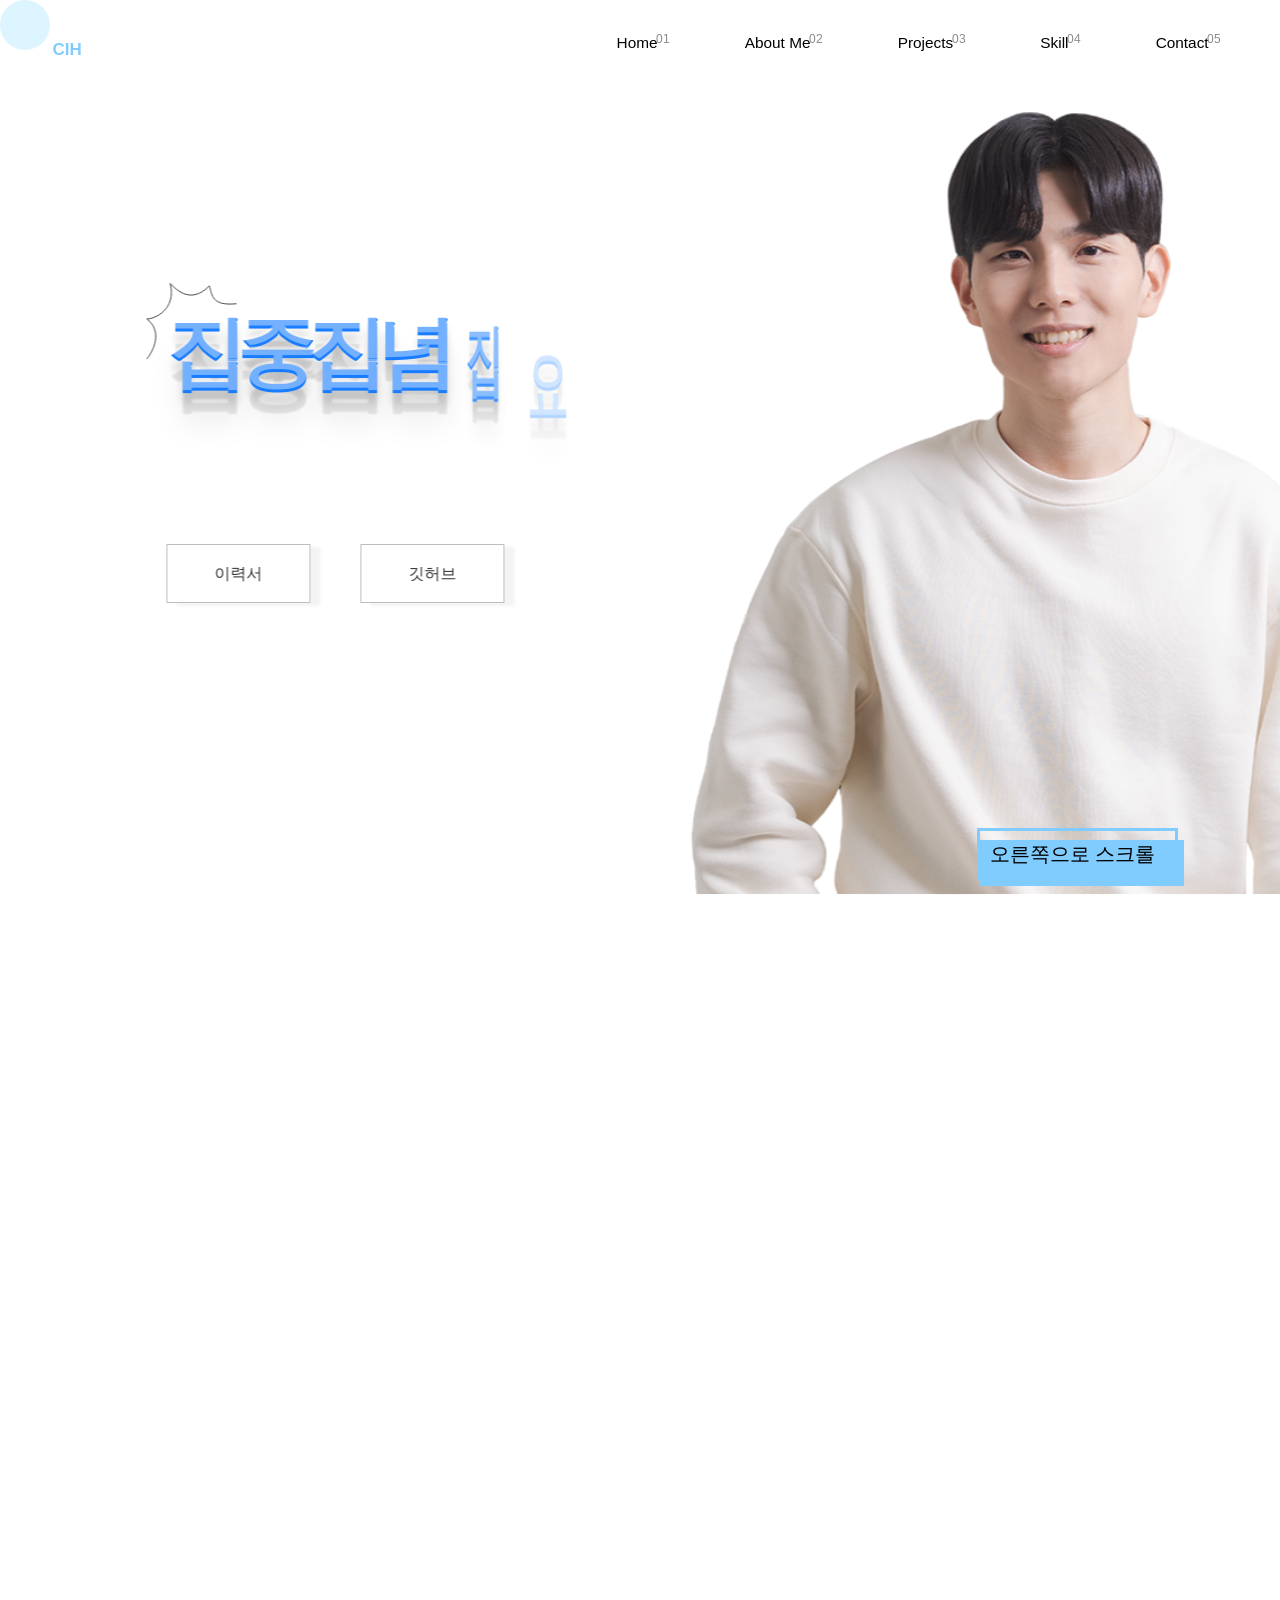
==== commit 193b517a: "22" ====
--- a/index.html
+++ b/index.html
@@ -6,8 +6,10 @@
     <title>최인혁의 포트폴리오</title>
     <link rel="icon" href="./img/favicon.png" type="image/x-icon">
     <link rel="stylesheet" href="./css/reset.css">
+    <link rel="stylesheet" href="./css/style.css">
     <link rel="stylesheet" href="./css/responsive.css">
-    <link rel="stylesheet" href="./css/style.css">
+
+
 
     <!-- <link rel="stylesheet" href="./css/responsive.css"> -->
 
--- a/css/responsive.css
+++ b/css/responsive.css
@@ -6,6 +6,18 @@
         overflow:hidden;
         display:none;
     }
+    body {
+        overflow-y: scroll;
+      }
+    ::-webkit-scrollbar {
+        width: 15px;
+        background-color: #e3e3e3;
+      }
+      
+      ::-webkit-scrollbar-thumb {
+        background: #84c7ff;
+      }
+      
 }
 
 /* @media screen and (min-width:769px) and (max-width:1023px) {
@@ -148,6 +160,18 @@
     .style10{
         display:none;
     }
+    body {
+        overflow-y: scroll;
+      }
+      
+    ::-webkit-scrollbar {
+        width: 15px;
+        background-color: #e3e3e3;
+      }
+      
+      ::-webkit-scrollbar-thumb {
+        background: #84c7ff;
+      }
 
 
 @media screen and (min-width:1401px) {
@@ -174,4 +198,8 @@
         animation: star 3s ease-in-out infinite;
         
         }
-}+
+        body {
+            overflow-y: scroll;
+          }
+}}
--- a/css/responsive.css
+++ b/css/responsive.css
@@ -6,6 +6,18 @@
         overflow:hidden;
         display:none;
     }
+    body {
+        overflow-y: scroll;
+      }
+    ::-webkit-scrollbar {
+        width: 15px;
+        background-color: #e3e3e3;
+      }
+      
+      ::-webkit-scrollbar-thumb {
+        background: #84c7ff;
+      }
+      
 }
 
 /* @media screen and (min-width:769px) and (max-width:1023px) {
@@ -148,6 +160,18 @@
     .style10{
         display:none;
     }
+    body {
+        overflow-y: scroll;
+      }
+      
+    ::-webkit-scrollbar {
+        width: 15px;
+        background-color: #e3e3e3;
+      }
+      
+      ::-webkit-scrollbar-thumb {
+        background: #84c7ff;
+      }
 
 
 @media screen and (min-width:1401px) {
@@ -174,4 +198,8 @@
         animation: star 3s ease-in-out infinite;
         
         }
-}+
+        body {
+            overflow-y: scroll;
+          }
+}}
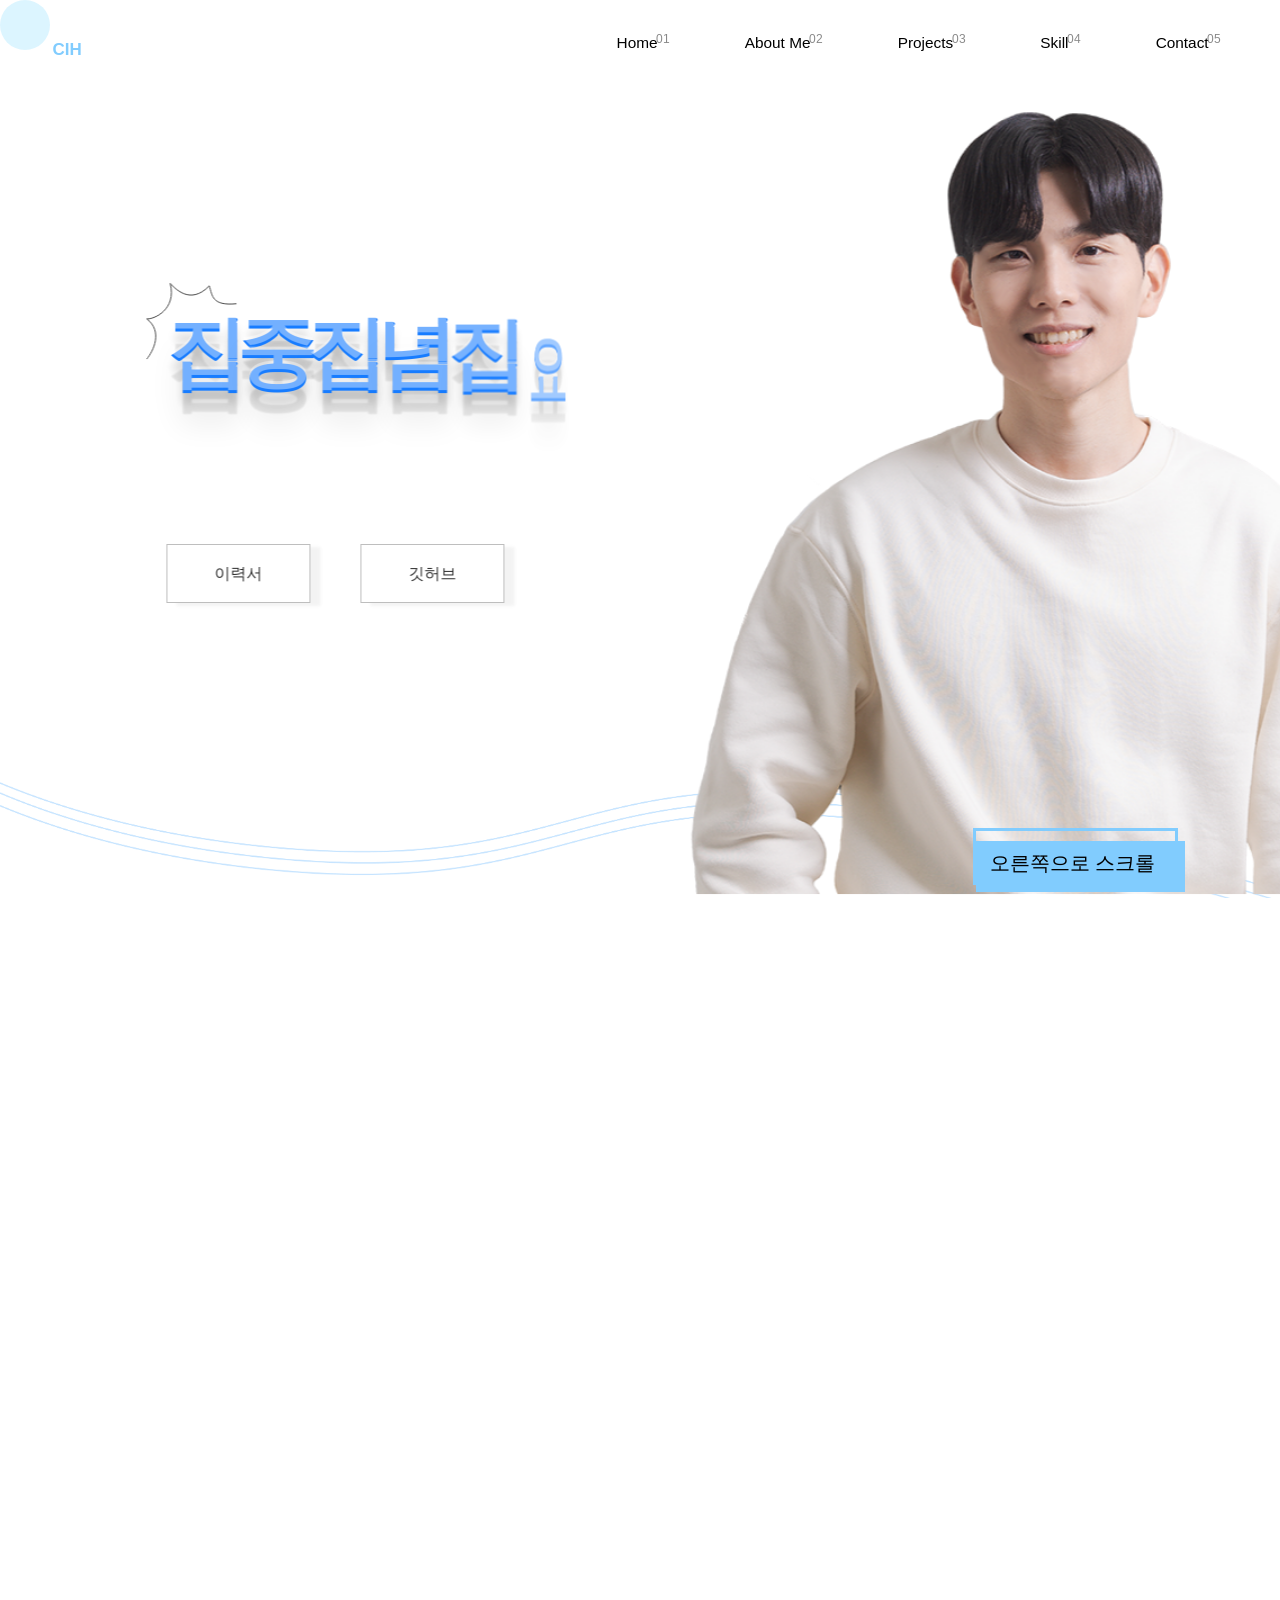
==== commit 36493d81: "23" ====
--- a/index.html
+++ b/index.html
@@ -66,6 +66,7 @@
             <div class="scrollright" data-value="3">
               <p>오른쪽으로 스크롤</p><i class="fa fa-long-arrow-right" aria-hidden="true"></i>
             </div>
+            <div class="botline"><img src="./img/botline.png" alt=""></div>
           </article>
           <article id="panel-2" class="panel">
             <div class="style2">
--- a/css/style.css
+++ b/css/style.css
@@ -194,11 +194,11 @@
 }
 #panels #panels-container {
   width: 100%;
-  height: 100vh;
+  height: 0vh;
   display: flex;
   padding: 0;
   
-  z-index: -2;
+  z-index: -20000;
 }
 
 #panels #panels-container .panel {
@@ -466,7 +466,7 @@
   position:absolute;
   content:'리디자인  /  반응형';
   top:5.5%;
-  left:27%;
+  left:23rem;
   color:var(--color2);
   font-weight:400;
   font-size:2rem;
@@ -475,7 +475,7 @@
   position:absolute;
   content:'반응형';
   top:5.5%;
-  left:30%;
+  left:22rem;
   color:var(--color2);
   font-weight:400;
   font-size:2rem;
@@ -484,7 +484,7 @@
   position:absolute;
   content:'SCSS';
   top:5.5%;
-  left:30%;
+  left:22rem;
   color:var(--color2);
   font-weight:400;
   font-size:2rem;
@@ -607,9 +607,9 @@
 .project3 .pj3_visual {
   position: absolute;
   background: url(../img/pj3.png) top/contain no-repeat;
-  width: 150rem;
-  height: 100vh;
-  top: 0;
+  width: 140rem;
+  height: 95vh;
+  top: 5%;
   left: -15%;
   z-index: 3;
 }
@@ -1233,7 +1233,7 @@
   font-size:1vh;
   animation: scroll2 2s ease infinite;
   border:0.3rem solid var(--color2);
-  padding:0.5vh;
+  padding:1.5vh 0.5vh 0vh 1vh;
   z-index:11;
 }
 .scrollright:after{
@@ -1252,6 +1252,10 @@
   display:inline-block;
   z-index:1;
 }
+.scrollright>i{
+  padding-top:0.7rem;
+font-size:1.2rem;
+}
 @keyframes scroll2 {
   0% {
     right: 6%;
@@ -1264,6 +1268,15 @@
   }
 } 
 
+.botline{
+  position:absolute;
+  left:0;
+  bottom:0;
+  width:79vw;
+}
+.botline>img{
+  width:110vw;
+}
 #panel-2 h2.typewriter {
   position: relative;
   margin: 0;
--- a/css/responsive.css
+++ b/css/responsive.css
@@ -1,6 +1,10 @@
-@media screen and (max-width:768px) {
+@media only screen and (max-width:768px) {
     nav{
         display:none;
+    }
+       
+    .visual>img {
+        display: none;
     }
     .lottie2{
         overflow:hidden;
@@ -20,14 +24,14 @@
       
 }
 
-/* @media screen and (min-width:769px) and (max-width:1023px) {
+@media only screen and (min-width:769px) and (max-width:1023px) {
    
     .visual>img {
         display: none;
     }
-} */
-
-@media screen and (min-width:769px) and (max-width:1400px) {
+}
+
+@media only screen and (min-width:1023px) and (max-width:1200px) {
     #panel-2{
         padding:15vw 0 0 20vw;
     }
@@ -104,7 +108,7 @@
     .project3 .pj3_visual {
         position: absolute;
         background: url(../img/pj3.png) top / contain no-repeat;
-        width: 150rem;
+        width: 130rem;
         height: 100vh;
         top: 0;
         left: -0%;
@@ -174,7 +178,7 @@
       }
 
 
-@media screen and (min-width:1401px) {
+@media only screen and (min-width:1401px) {
     #panel-1 .title:before{
         content:'';
         position:absolute;
--- a/css/responsive.css
+++ b/css/responsive.css
@@ -1,6 +1,10 @@
-@media screen and (max-width:768px) {
+@media only screen and (max-width:768px) {
     nav{
         display:none;
+    }
+       
+    .visual>img {
+        display: none;
     }
     .lottie2{
         overflow:hidden;
@@ -20,14 +24,14 @@
       
 }
 
-/* @media screen and (min-width:769px) and (max-width:1023px) {
+@media only screen and (min-width:769px) and (max-width:1023px) {
    
     .visual>img {
         display: none;
     }
-} */
-
-@media screen and (min-width:769px) and (max-width:1400px) {
+}
+
+@media only screen and (min-width:1023px) and (max-width:1200px) {
     #panel-2{
         padding:15vw 0 0 20vw;
     }
@@ -104,7 +108,7 @@
     .project3 .pj3_visual {
         position: absolute;
         background: url(../img/pj3.png) top / contain no-repeat;
-        width: 150rem;
+        width: 130rem;
         height: 100vh;
         top: 0;
         left: -0%;
@@ -174,7 +178,7 @@
       }
 
 
-@media screen and (min-width:1401px) {
+@media only screen and (min-width:1401px) {
     #panel-1 .title:before{
         content:'';
         position:absolute;
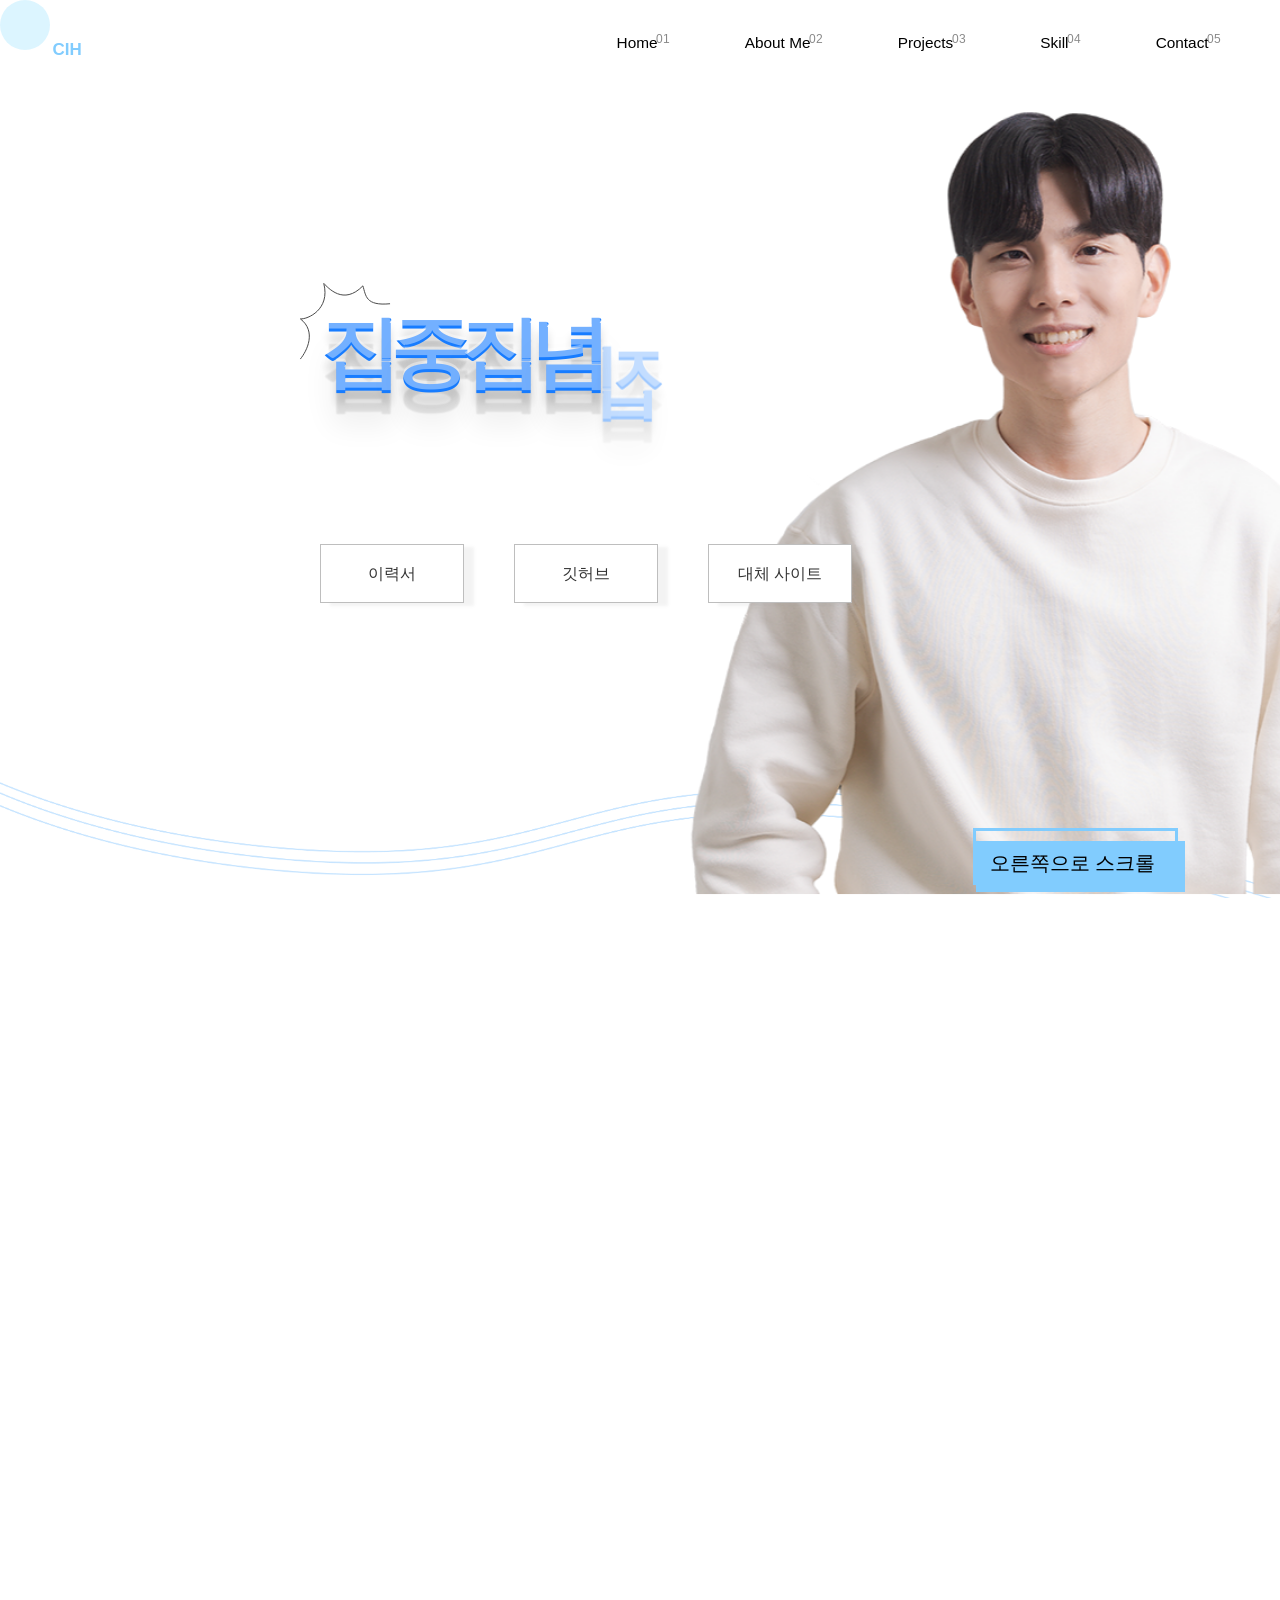
==== commit f58453c5: "29" ====
--- a/index.html
+++ b/index.html
@@ -61,6 +61,7 @@
               <div class="fx">
                 <a class="btn-style510" href="https://drive.google.com/file/d/1c1glgRorIDei5zR2GiG9NNHSeQmncQgn/view?usp=sharing" target="_blank">이력서</a>
                 <a class="btn-style510" target="_blank" href="https://github.com/rustymotor">깃허브</a>
+                <a class="btn-style510" target="_blank" href="https://rustymotor.github.io/portfolio.vertical/">대체 사이트</a>
               </div>
             </div>
             <div class="scrollright" data-value="3">
